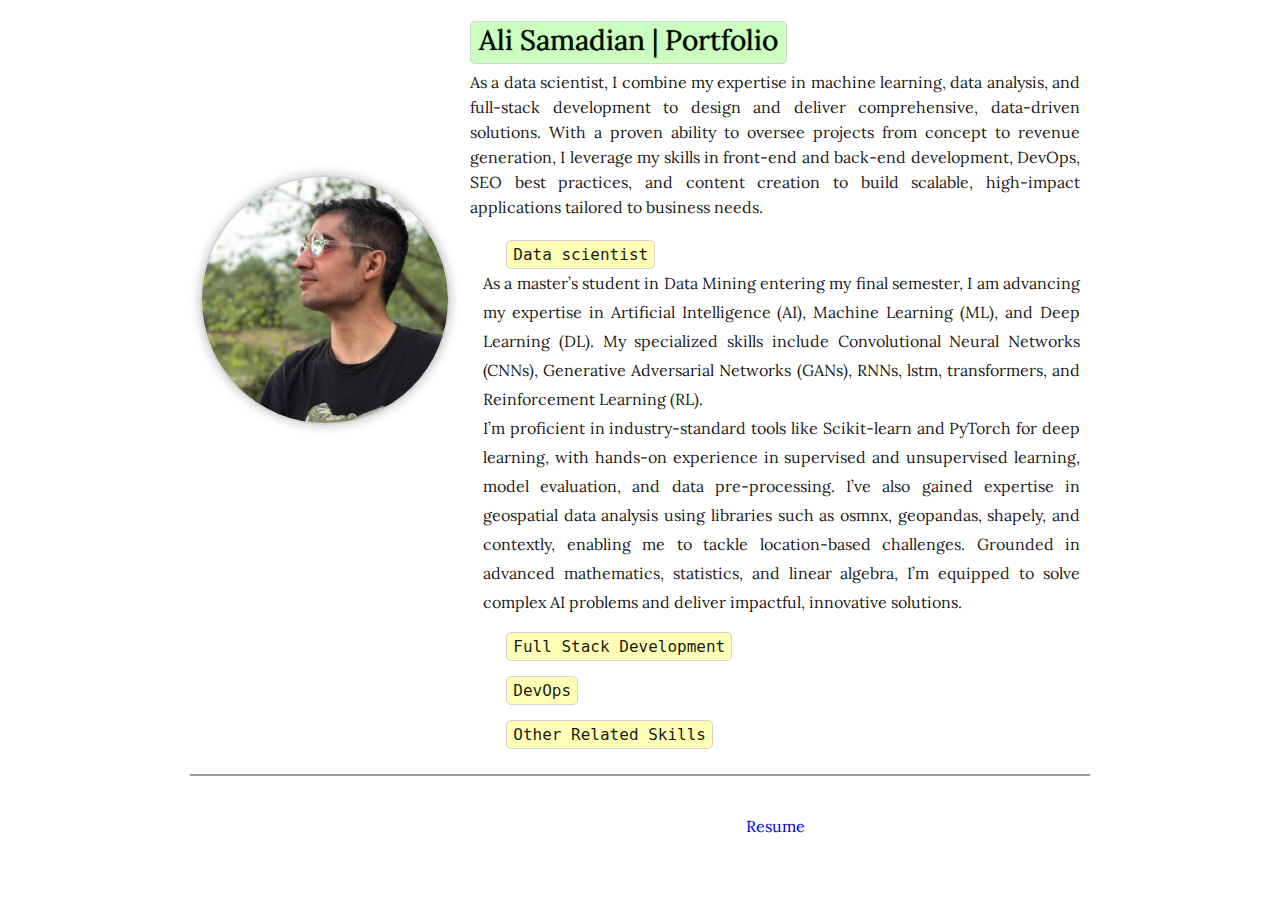
==== index.html @ 15a62690 "ali-first-big-mod" ====
<!DOCTYPE html>
<html lang="en">
  <head>
    <meta charset="UTF-8" />
    <meta http-equiv="X-UA-Compatible" content="IE=edge" />
    <meta http-equiv="content-language" content="en" />
    <meta name="viewport" content="width=device-width, initial-scale=1.0" />
    <meta name="robots" content="index, follow, max-image-preview:large" />

    <title>Ali Samadian | Portfolio</title>
    <meta
      name="description"
      content="I am ali samadian and I possess a robust set of technical skills in software development, enabling me to deliver end-to-end solutions"
    />
    <meta name="keywords" content="ali samadian, Ali Samdian, ali samadi, developedbyali, full stack, machine learning" />
    
    <meta property="og:image:alt" content="Ali Samadian">
    <meta property="og:title" content="Ali Samadian">
    <meta property="og:url" content="https://alisamadian.github.io">
    <meta name="author" content="Ali Samadian">
    <meta name="publisher" content="Ali Samadian">
    <link rel="canonical" href="https://alisamadian.github.io">
    <link rel="icon" href="/static/ali_samadian.ico" sizes="any">

    <link href="https://fonts.googleapis.com/css2?family=Lora:ital,wght@0,400..700;1,400..700&display=swap" rel="stylesheet" />
    <link rel="stylesheet" href="index.css" />
    <link
      rel="stylesheet"
      href="https://pro.fontawesome.com/releases/v5.10.0/css/all.css"
      integrity="sha384-AYmEC3Yw5cVb3ZcuHtOA93w35dYTsvhLPVnYs9eStHfGJvOvKxVfELGroGkvsg+p"
      crossorigin="anonymous"
    />
  </head>
  <body>
    <div class="whole-container">
      <div class="main-container">
        <div class="first-row">
          <div class="first-row-right">
            <img class="first-row-right-avatar-image" src="./static/avatar.jpg" alt="ali samadian" width="250" height="190" />
          </div>

          <div class="first-row-left">
            <div class="first-row-left-text-container">
              <h1 class="first-row-left-h1">Ali Samadian | Portfolio</h1>
              <p class="first-row-left-introduction-p">
                As a data scientist, I combine my expertise in machine learning, data analysis, and full-stack development to design and deliver 
                comprehensive, data-driven solutions. With a proven ability to oversee projects from concept to revenue generation, I leverage 
                my skills in front-end and back-end development, DevOps, SEO best practices, and content creation to build scalable, high-impact 
                applications tailored to business needs.
              </p>
              <ul class="first-row-left-text-ul">
                <li>
                  <div id="data-scientist">
                    <pre id="first-row-left-text-ul-topic-indicator-data-scientist"> <i class="fas fa-chevron-down"></i> </pre>
                    <pre class="first-row-left-text-ul-topics">Data scientist</pre>
                  </div>
                  <div id="hidden-sections-data-scientist">
                    <p>
                      As a master’s student in Data Mining entering my final semester, I am advancing my expertise in Artificial Intelligence (AI),
                      Machine Learning (ML), and Deep Learning (DL).
                      My specialized skills include Convolutional Neural Networks (CNNs), Generative Adversarial Networks (GANs), RNNs, lstm, transformers, and Reinforcement Learning (RL).
                    </p>
                    <p>
                      I’m proficient in industry-standard tools like Scikit-learn and PyTorch for deep learning, with hands-on experience 
                      in supervised and unsupervised learning, model evaluation, and data pre-processing. I’ve also gained expertise in geospatial data analysis 
                      using libraries such as osmnx, geopandas, shapely, and contextly, enabling me to tackle location-based challenges. Grounded in advanced 
                      mathematics, statistics, and linear algebra, I’m equipped to solve complex AI problems and deliver impactful, innovative solutions.
                    </p>
                  </div>
                </li>
                <li>
                  <div id="full-stack">
                    <pre id="first-row-left-text-ul-topic-indicator-full-stack"> <i class="fas fa-chevron-right"></i> </pre>
                    <pre class="first-row-left-text-ul-topics">Full Stack Development</pre>
                    <br />
                  <div id="hidden-sections-full-stack">
                    I am a skilled full-stack developer with comprehensive expertise across front-end and back-end technologies, delivering robust and user-focused web applications:
                    <p>
                      &nbsp <pre class="first-row-left-text-ul-sub-topics">Front-End Mastery</pre> I am proficient in crafting responsive and visually engaging user interfaces using HTML, CSS, SASS, and Bootstrap. My expert-level command of Vanilla JavaScript empowers me to build dynamic, interactive features that enhance user experiences. I possess a deep understanding of Web Sockets for real-time data exchange, AJAX for seamless asynchronous operations, and Content Delivery Networks (CDNs) to optimize performance and scalability.
                    </p>
                    <p>
                      &nbsp <pre class="first-row-left-text-ul-sub-topics">Back-End Specialization</pre> With over two years of hands-on experience, I excel in back-end development using Django and Django REST Framework (DRF) to create secure, scalable server-side solutions. I am adept at managing relational databases with SQL (primarily PostgreSQL) and non-relational databases with NoSQL (mostly Redis). My strong proficiency in Object-Relational Mapping (ORM) ensures efficient data modeling and querying, while my expertise in Asynchronous Server Gateway Interface (ASGI) technologies, such as Daphne and Channels, enables high-performance handling of asynchronous tasks.
                    </p>
                    <p>
                      &nbsp <pre class="first-row-left-text-ul-sub-topics">End-to-End Development</pre> I bring extensive experience in integrating third-party APIs and developing feature-rich web applications tailored to complex requirements. My portfolio includes building systems with advanced functionalities such as booking systems, payment gateways, authentication and authorization modules, Learning Management Systems (LMS), blogs, dashboards, and e-commerce platforms—all designed to meet diverse business needs with precision and reliability.
                    </p>
                    <p>
                      &nbsp <pre class="first-row-left-text-ul-sub-topics">Enhanced Skill Set</pre> Beyond the core stack, I am proficient in version control systems like Git for streamlined collaboration and code management. Additionally, my exposure to containerization tools like Docker ensures efficient development workflows and deployment readiness.
                    </p>
                </div>
                </li>

                <li>
                  <div id="devops">
                  <pre id="first-row-left-text-ul-topic-indicator-devops"> <i class="fas fa-chevron-right"></i> </pre>
                  <pre class="first-row-left-text-ul-topics">DevOps</pre>
                    <br />
                  </div>
                  <div id="hidden-sections-devops">
                    I am adept at managing and optimizing development workflows, ensuring seamless integration, deployment, and scalability of applications:
                  <p>
                    &nbsp<pre class="first-row-left-text-ul-sub-topics">Containerization and Orchestration:</pre> Proficient in Docker and Docker-Compose for containerizing applications, I ensure consistent environments across development, testing, and production stages. My skills enable efficient, scalable deployments with streamlined resource management.
                  </p>
                  <p>
                    &nbsp<pre class="first-row-left-text-ul-sub-topics">Linux and Command-Line Mastery:</pre> With a strong command of Linux environments and command-line operations, I excel in troubleshooting, task automation, and maintaining robust server infrastructures with precision.
                  </p>
                  <p>
                    &nbsp<pre class="first-row-left-text-ul-sub-topics">Version Control and Collaboration:</pre> Skilled in Git and GitHub, I facilitate collaborative development through effective version control, branching strategies, and code reviews, ensuring high-quality codebases and team synergy.
                  </p>
                  <p>
                    &nbsp<pre class="first-row-left-text-ul-sub-topics">Deployment Automation and Web Server Configuration:</pre> Experienced in automating deployment pipelines, I configure web servers using Nginx, including reverse proxies and support for ASGI and WSGI protocols, delivering efficient and reliable web applications using load balancing.
                  </p>
                  <p>
                    &nbsp<pre class="first-row-left-text-ul-sub-topics">Task Scheduling and Automation:</pre> Knowledgeable in Cron Jobs and task schedulers across diverse environments, I implement reliable automation for routine tasks and system maintenance, enhancing operational efficiency.
                  </p>
                </div>
                </li>
                <li>
                  <div id="other-skills">
                  <pre class="first-row-left-text-ul-topic-indicator-other-skills"> <i class="fas fa-chevron-right"></i> </pre>
                    <pre class="first-row-left-text-ul-topics">Other Related Skills</pre>
                    <br />
                  </div>
                  <div id="hidden-sections-other-skills">
                    I bring a versatile set of technical competencies that complement my core expertise, empowering me to address diverse challenges in software development and data-centric projects:
                    <p>
                      &nbsp<pre class="first-row-left-text-ul-sub-topics">Web Scraping and Automation:</pre> Proficient in Selenium and Scrapy, I excel in extracting data from web sources and automating repetitive tasks, driving efficient data collection and process optimization.
                    </p>
                    <p>
                      &nbsp<pre class="first-row-left-text-ul-sub-topics">Data Analysis and Visualization:</pre> With strong expertise in Python libraries like Pandas, Pandas TA, NumPy, and Matplotlib, I perform advanced data manipulation, analysis, and visualization to support data-driven decision-making.<br /><pre class="first-row-left-text-ul-sub-topics"> Algorithmic Proficiency:</pre> My expertise in Data Structures (DS) and Algorithm Design (AD) ensures optimized performance and efficient problem-solving across software solutions.
                    </p>
                    <p>
                      &nbsp<pre class="first-row-left-text-ul-sub-topics">Search Engine Optimization (SEO):</pre> Knowledgeable in SEO best practices, I apply technical, on-page, and off-page strategies to enhance web visibility and boost organic traffic.
                    </p>
                  </div>
                </li>


              </ul>
            </div>
          </div>
        </div>
        <div class="line"></div>

        <div class="second-row">
          <div class="second-row-right">
            <ul class="first-row-left-social-icons-ul">
              <li class="first-row-left-social-icons-ul-li">
                <a href="mailto:alisamadian@aol.com"><i class="far fa-envelope"></i></a>
              </li>
              <li class="first-row-left-social-icons-ul-li">
                <a href="https://github.com/alisamadian"><i class="fab fa-github"></i></a>
              </li>
              <li class="first-row-left-social-icons-ul-li">
                <a href="https://www.linkedin.com/in/alisamadian/"><i class="fab fa-linkedin-in"></i></a>
              </li>
              <li class="first-row-left-social-icons-ul-li">
                <a href="https://t.me/alisamadian0"><i class="fab fa-whatsapp"></i></a>
              </li>
              <li class="first-row-left-social-icons-ul-li">
                <a href="https://wa.me/989354920099"><i class="fab fa-telegram"></i></a>
              </li>
              
            </ul>
          </div>
          <div class="second-row-left">
            <!-- <div class="second-row-academic"><a href="./resume.html">Academic CV</a></div> -->
            <div class="second-row-resume"><a href="./ali_samadian_resume.pdf" download> Resume <i class="far fa-download"></i></a></div>
          </div>
        </div>
        <div class="third-row"></div>
      </div>
      <script src="./index.js"></script>
    </div>
  </body>
</html>
---- index.css ----
.lora-1 {
  font-family: "Lora", serif;
  font-optical-sizing: auto;
  font-style: normal;
}
/* css reset */
html {
  box-sizing: border-box;
  font-size: 16px;
  font-family: Lora;
}

*,
*:before,
*:after {
  box-sizing: inherit;
}

body,
h1,
h2,
h3,
h4,
h5,
h6,
pre,
p,
ol,
ul {
  margin: 0;
  padding: 0;
  font-weight: normal;
}

img {
  max-width: 100%;
  height: auto;
}
pre {
  display: inline !important;
}

:root {
  --black:#0a0a0af3;
  --white: #ffffff;
  --border: #d3d3d3;
  --backgroundgray: #f0f0f0;
  --line: #9c9c9c;
  --yellow: #ffffb5;
  --red: #ffadad;
  --green: #caffbf;
  --blue: #9bf6ff;
  --purple: #bdb2ff;
}

.line {
  width: 100%;
  min-height: 2px;
  background-color: var(--line);
}

/* start of index.html */

.whole-container {
  width: 100%;
  min-height: 10px;
  display: flex;
  flex-direction: column;
  justify-content: flex-start;
  align-items: center;
}

.main-container {
  width: 900px;
  min-height: 10px;
  display: flex;
  flex-direction: column;
  justify-content: flex-start;
  align-items: center;
  color: var(--black);
}
.first-row {
  width: 100%;
  min-height: 600px;
  display: flex;
  flex-direction: row;
  justify-content: center;
  align-items: flex-start;
}
.first-row-left {
  width: 70%;
  min-height: 100px;
  padding: 10px;
  display: flex;
  flex-direction: column;
  justify-content: center;
  align-items: flex-start;
}
.first-row-left-text-container {
  padding: 10px 0;
  display: block;
  text-align: justify;
  line-height: 29px;
}
.first-row-left-text-ul {
  list-style-type: none;
  list-style-image: url(./static/arrow.webp);
  margin-inline-start: 8px;
}
.first-row-left-text-ul li {
  padding: 10px 0 0 5px;
  margin: 5px 0;
  font-size: 16px;
  display: flex;
  flex-direction: column;
  justify-content: flex-start;
  align-items: flex-start;
  cursor: pointer;
}
.first-row-left-text-ul-topics {
  padding: 4px 6px;
  border: solid 1px var(--border);
  border-radius: 5px;
  background-color: var(--yellow);
}

.first-row-left-text-ul-sub-topics {
  padding: 1px 6px;
  border: solid 1px var(--border);
  border-radius: 5px;
  background-color: var(--green);
}

.first-row-left-h1 {
  text-align: left;
  display: inline;
  line-height: 40px;
  text-shadow: 0 0 1px black;
  font-size: 28px;
  padding: 0px 8px 5px 8px;
  border: solid 1px var(--border);
  border-radius: 5px;
  background-color: var(--green);
}
.first-row-left-introduction-p {
  padding: 5px 0 5px 0;
  margin-top: 5px;
  font-size: 16px;
  line-height: 25px;
}

.first-row-left-social-icons-ul {
  list-style-type: none;
  width: 100%;
  min-height: 100px;
  display: flex;
  justify-content: center;
  align-items: center;
}
.first-row-left-social-icons-ul-li {
  padding: 10px;
}

.first-row-right {
  width: 30%;
  min-height: 600px;
  padding: 10px;
  display: flex;
  flex-direction: row;
  justify-content: center;
  align-items: center;
}
.first-row-right-avatar-image {
  width: 250px;
  min-height: 190px;
  border: solid 2px var(--border);
  box-shadow: 0 0 10px 2px var(--border);
  border-radius: 50%;
}
.second-row {
  width: 100%;
  min-height: 100px;
  display: flex;
  flex-direction: row;
  justify-content: center;
  align-items: center;
}
.second-row-left {
  width: 70%;
  min-height: 100px;
  display: flex;
  flex-direction: row;
  justify-content: space-evenly;
  align-items: center;
}
.second-row-academic a {
  text-decoration: none;
}
.second-row-resume a {
  text-decoration: none;
}

.second-row-right {
  width: 30%;
  min-height: 100px;
}



@media only screen and (max-width: 900px) {
  .main-container {
    width: 100%;
  }
  .first-row {
    width: 100%;
    min-height: 500px;
    display: flex;
    flex-direction: column;
    justify-content: flex-start;
    align-items: center;
  }
  .first-row-left {
    width: 95%;
    min-height: 100px;
    padding: 0;
  }
  .first-row-left-introduction-p {
    font-size: 14px;
    line-height: 21px;
  }
  .first-row-left-text-ul li {
    padding: 10px 5px 0 0px;
    font-size: 14px;
    line-height: 21px;
  }
  .first-row-right {
    width: 90%;
    min-height: 250px;
    padding: 30px 0 0 0;
  }
  .first-row-right-avatar-image {
    width: 180px;
    min-height: 120px;
  }
  .second-row {
    width: 100%;
    min-height: 100px;
    display: flex;
    flex-direction: column-reverse;
    justify-content: flex-start;
    align-items: center;
  }
  .second-row-left {
    width: 85%;
    min-height: 180px;
  }

  .line {
    display: none;
  }
}

/* academic --------------------------------------------------- */
.academic-first-row {
  width: 100%;
  min-height: 60px;
  display: flex;
  flex-direction: row;
  justify-content: flex-start;
  align-items: center;
}
.academic-second-row {
  width: 100%;
  min-height: 10px;
  padding: 10px;
  display: flex;
  flex-direction: column;
  justify-content: flex-start;
  align-items: flex-start;
}
.academic-second-row-education {
  width: 100%;
  min-height: 10px;
  display: flex;
  flex-direction: column;
  justify-content: flex-start;
  align-items: flex-start;
}
.academic-second-row-education-ul {
  width: 100%;
  min-height: 10px;
}
.academic-second-row-education-ul-li {
  width: 100%;
  min-height: 10px;
}
.academic-second-row-education-li-div {
  width: 100%;
  min-height: 10px;
  display: flex;
  flex-direction: row;
  justify-content: space-between;
  align-items: center;
}
.academic-second-row-education-li-left {
  width: 50%;
  min-height: 10px;
  display: flex;
  flex-direction: column;
  justify-content: flex-start;
  align-items: flex-start;
}
.academic-second-row-education-li-right {
  width: 30%;
  min-height: 10px;
  display: flex;
  flex-direction: row;
  justify-content: flex-end;
  align-items: center;
}
.academic-second-row-research {
  width: 100%;
  min-height: 10px;
  display: flex;
  flex-direction: column;
  justify-content: flex-start;
  align-items: flex-start;
}
.academic-second-row-research-ul {
  width: 100%;
  min-height: 10px;
}
.academic-second-row-research-ul-li {
  width: 100%;
  min-height: 10px;
  display: flex;
  flex-direction: row;
  justify-content: flex-start;
  align-items: center;
}
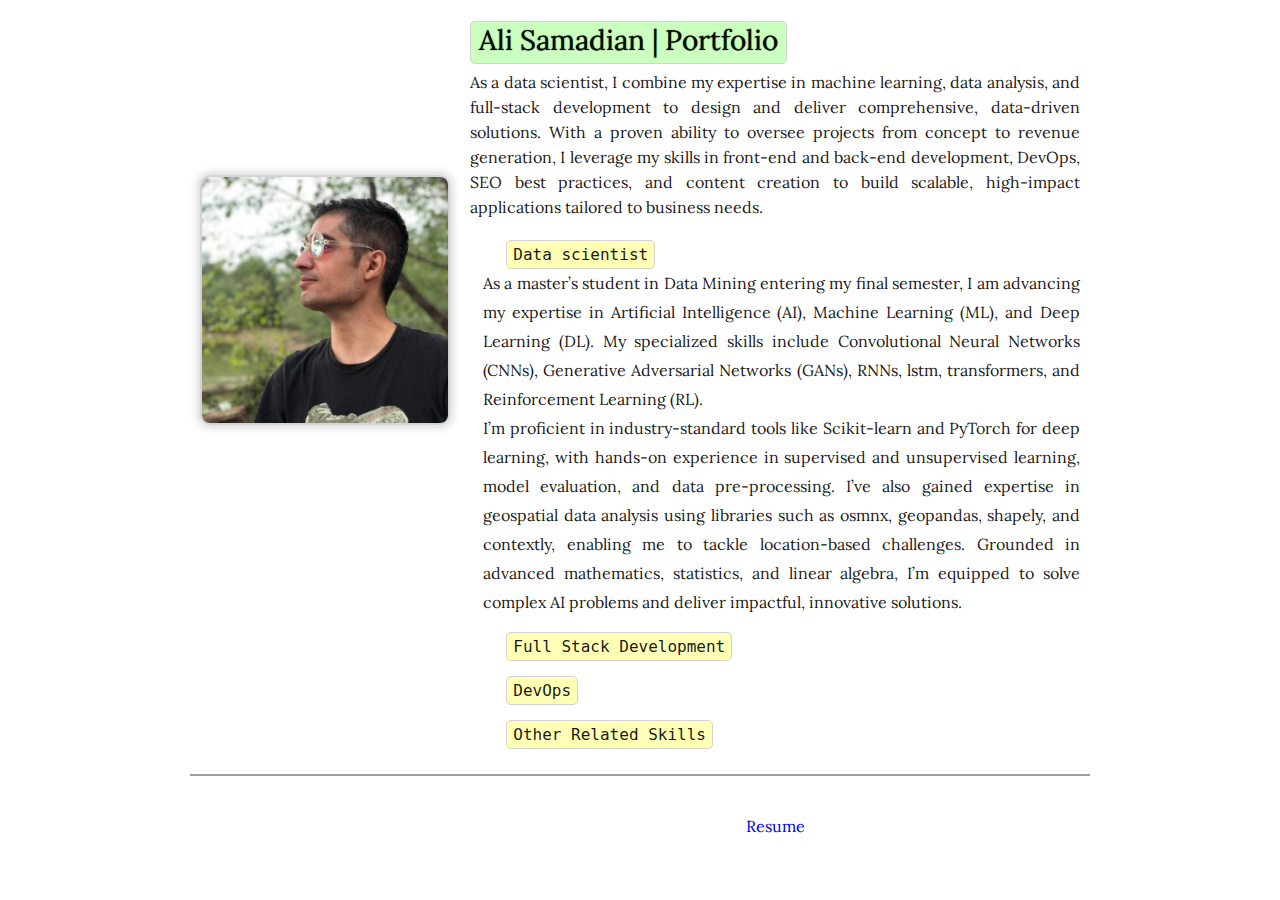
==== commit ae312fef: "ali-second-big-mod" ====
--- a/index.html
+++ b/index.html
@@ -99,19 +99,19 @@
                   <div id="hidden-sections-devops">
                     I am adept at managing and optimizing development workflows, ensuring seamless integration, deployment, and scalability of applications:
                   <p>
-                    &nbsp<pre class="first-row-left-text-ul-sub-topics">Containerization and Orchestration:</pre> Proficient in Docker and Docker-Compose for containerizing applications, I ensure consistent environments across development, testing, and production stages. My skills enable efficient, scalable deployments with streamlined resource management.
+                    &nbsp<pre class="first-row-left-text-ul-sub-topics">Containerization and Orchestration</pre> Proficient in Docker and Docker-Compose for containerizing applications, I ensure consistent environments across development, testing, and production stages. My skills enable efficient, scalable deployments with streamlined resource management.
                   </p>
                   <p>
-                    &nbsp<pre class="first-row-left-text-ul-sub-topics">Linux and Command-Line Mastery:</pre> With a strong command of Linux environments and command-line operations, I excel in troubleshooting, task automation, and maintaining robust server infrastructures with precision.
+                    &nbsp<pre class="first-row-left-text-ul-sub-topics">Linux and Command-Line Mastery</pre> With a strong command of Linux environments and command-line operations, I excel in troubleshooting, task automation, and maintaining robust server infrastructures with precision.
                   </p>
                   <p>
-                    &nbsp<pre class="first-row-left-text-ul-sub-topics">Version Control and Collaboration:</pre> Skilled in Git and GitHub, I facilitate collaborative development through effective version control, branching strategies, and code reviews, ensuring high-quality codebases and team synergy.
+                    &nbsp<pre class="first-row-left-text-ul-sub-topics">Version Control and Collaboration</pre> Skilled in Git and GitHub, I facilitate collaborative development through effective version control, branching strategies, and code reviews, ensuring high-quality codebases and team synergy.
                   </p>
                   <p>
-                    &nbsp<pre class="first-row-left-text-ul-sub-topics">Deployment Automation and Web Server Configuration:</pre> Experienced in automating deployment pipelines, I configure web servers using Nginx, including reverse proxies and support for ASGI and WSGI protocols, delivering efficient and reliable web applications using load balancing.
+                    &nbsp<pre class="first-row-left-text-ul-sub-topics">Deployment Automation and Web Server Configuration</pre> Experienced in automating deployment pipelines, I configure web servers using Nginx, including reverse proxies and support for ASGI and WSGI protocols, delivering efficient and reliable web applications using load balancing.
                   </p>
                   <p>
-                    &nbsp<pre class="first-row-left-text-ul-sub-topics">Task Scheduling and Automation:</pre> Knowledgeable in Cron Jobs and task schedulers across diverse environments, I implement reliable automation for routine tasks and system maintenance, enhancing operational efficiency.
+                    &nbsp<pre class="first-row-left-text-ul-sub-topics">Task Scheduling and Automation</pre> Knowledgeable in Cron Jobs and task schedulers across diverse environments, I implement reliable automation for routine tasks and system maintenance, enhancing operational efficiency.
                   </p>
                 </div>
                 </li>
@@ -124,13 +124,16 @@
                   <div id="hidden-sections-other-skills">
                     I bring a versatile set of technical competencies that complement my core expertise, empowering me to address diverse challenges in software development and data-centric projects:
                     <p>
-                      &nbsp<pre class="first-row-left-text-ul-sub-topics">Web Scraping and Automation:</pre> Proficient in Selenium and Scrapy, I excel in extracting data from web sources and automating repetitive tasks, driving efficient data collection and process optimization.
+                      &nbsp<pre class="first-row-left-text-ul-sub-topics">Web Scraping and Automation</pre> Proficient in Selenium and Scrapy, I excel in extracting data from web sources and automating repetitive tasks, driving efficient data collection and process optimization.
                     </p>
                     <p>
-                      &nbsp<pre class="first-row-left-text-ul-sub-topics">Data Analysis and Visualization:</pre> With strong expertise in Python libraries like Pandas, Pandas TA, NumPy, and Matplotlib, I perform advanced data manipulation, analysis, and visualization to support data-driven decision-making.<br /><pre class="first-row-left-text-ul-sub-topics"> Algorithmic Proficiency:</pre> My expertise in Data Structures (DS) and Algorithm Design (AD) ensures optimized performance and efficient problem-solving across software solutions.
+                      &nbsp<pre class="first-row-left-text-ul-sub-topics">Data Analysis and Visualization</pre> With strong expertise in Python libraries like Pandas, Pandas TA, NumPy, and Matplotlib, I perform advanced data manipulation, analysis, and visualization to support data-driven decision-making.
+                      </p>
+                    <p>
+                      &nbsp<pre class="first-row-left-text-ul-sub-topics"> Algorithmic Proficiency</pre> My expertise in Data Structures (DS) and Algorithm Design (AD) ensures optimized performance and efficient problem-solving across software solutions.
                     </p>
                     <p>
-                      &nbsp<pre class="first-row-left-text-ul-sub-topics">Search Engine Optimization (SEO):</pre> Knowledgeable in SEO best practices, I apply technical, on-page, and off-page strategies to enhance web visibility and boost organic traffic.
+                      &nbsp<pre class="first-row-left-text-ul-sub-topics">Search Engine Optimization (SEO)</pre> Knowledgeable in SEO best practices, I apply technical, on-page, and off-page strategies to enhance web visibility and boost organic traffic.
                     </p>
                   </div>
                 </li>
--- a/index.css
+++ b/index.css
@@ -175,7 +175,7 @@
   min-height: 190px;
   border: solid 2px var(--border);
   box-shadow: 0 0 10px 2px var(--border);
-  border-radius: 50%;
+  border-radius: 10px;
 }
 .second-row {
   width: 100%;
@@ -204,7 +204,6 @@
   width: 30%;
   min-height: 100px;
 }
-
 
 
 @media only screen and (max-width: 900px) {
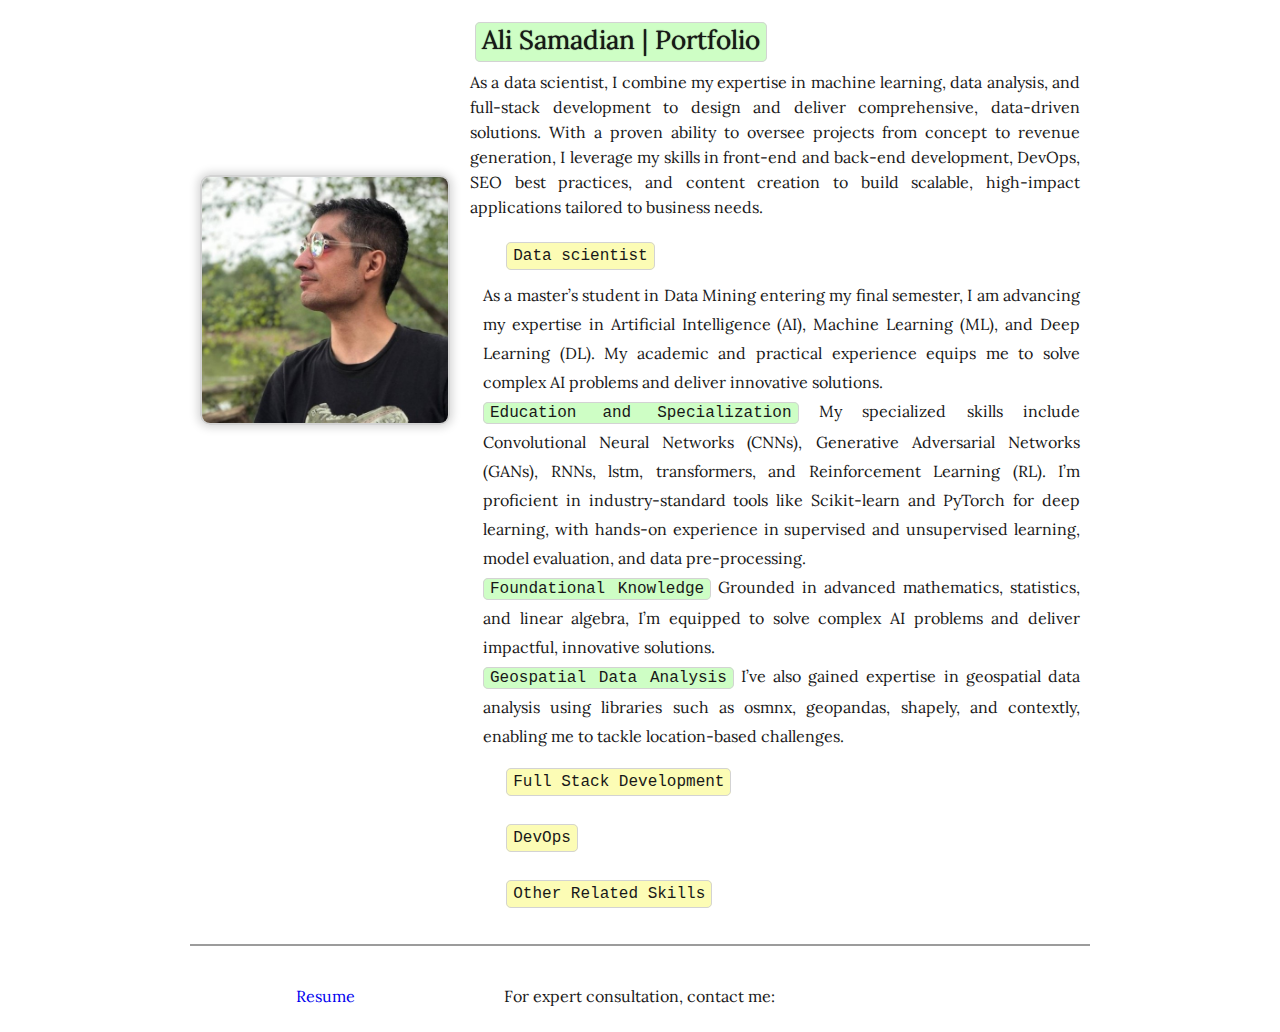
==== commit 961eba1b: "fourth" ====
--- a/index.html
+++ b/index.html
@@ -55,17 +55,21 @@
                     <pre class="first-row-left-text-ul-topics">Data scientist</pre>
                   </div>
                   <div id="hidden-sections-data-scientist">
+                    As a master’s student in Data Mining entering my final semester, I am advancing my expertise in Artificial Intelligence (AI), Machine Learning (ML), and Deep Learning (DL). My academic and practical experience equips me to solve complex AI problems and deliver innovative solutions.
                     <p>
-                      As a master’s student in Data Mining entering my final semester, I am advancing my expertise in Artificial Intelligence (AI),
-                      Machine Learning (ML), and Deep Learning (DL).
-                      My specialized skills include Convolutional Neural Networks (CNNs), Generative Adversarial Networks (GANs), RNNs, lstm, transformers, and Reinforcement Learning (RL).
-                    </p>
-                    <p>
-                      I’m proficient in industry-standard tools like Scikit-learn and PyTorch for deep learning, with hands-on experience 
-                      in supervised and unsupervised learning, model evaluation, and data pre-processing. I’ve also gained expertise in geospatial data analysis 
-                      using libraries such as osmnx, geopandas, shapely, and contextly, enabling me to tackle location-based challenges. Grounded in advanced 
-                      mathematics, statistics, and linear algebra, I’m equipped to solve complex AI problems and deliver impactful, innovative solutions.
-                    </p>
+                      <pre class="first-row-left-text-ul-sub-topics">Education and Specialization</pre> My specialized skills include Convolutional Neural Networks (CNNs), Generative Adversarial Networks (GANs), RNNs, lstm, transformers, and Reinforcement Learning (RL).
+                       I’m proficient in industry-standard tools like Scikit-learn and PyTorch for deep learning, with hands-on experience 
+                      in supervised and unsupervised learning, model evaluation, and data pre-processing. 
+                      </p>
+                      
+                      <p>
+                        <pre class="first-row-left-text-ul-sub-topics">Foundational Knowledge</pre> Grounded in advanced mathematics, statistics, and linear algebra, I’m equipped to solve complex AI problems and deliver impactful, innovative solutions.
+                      </p>
+                      <p>
+                        <pre class="first-row-left-text-ul-sub-topics">Geospatial Data Analysis</pre>
+                        I’ve also gained expertise in geospatial data analysis 
+                        using libraries such as osmnx, geopandas, shapely, and contextly, enabling me to tackle location-based challenges. 
+                      </p>
                   </div>
                 </li>
                 <li>
@@ -73,19 +77,20 @@
                     <pre id="first-row-left-text-ul-topic-indicator-full-stack"> <i class="fas fa-chevron-right"></i> </pre>
                     <pre class="first-row-left-text-ul-topics">Full Stack Development</pre>
                     <br />
+                  </div>
                   <div id="hidden-sections-full-stack">
                     I am a skilled full-stack developer with comprehensive expertise across front-end and back-end technologies, delivering robust and user-focused web applications:
                     <p>
-                      &nbsp <pre class="first-row-left-text-ul-sub-topics">Front-End Mastery</pre> I am proficient in crafting responsive and visually engaging user interfaces using HTML, CSS, SASS, and Bootstrap. My expert-level command of Vanilla JavaScript empowers me to build dynamic, interactive features that enhance user experiences. I possess a deep understanding of Web Sockets for real-time data exchange, AJAX for seamless asynchronous operations, and Content Delivery Networks (CDNs) to optimize performance and scalability.
+                      <pre class="first-row-left-text-ul-sub-topics">Front-End Mastery</pre> I am proficient in crafting responsive and visually engaging user interfaces using HTML, CSS, SASS, and Bootstrap. My expert-level command of Vanilla JavaScript empowers me to build dynamic, interactive features that enhance user experiences. I possess a deep understanding of Web Sockets for real-time data exchange, AJAX for seamless asynchronous operations, and Content Delivery Networks (CDNs) to optimize performance and scalability.
                     </p>
                     <p>
-                      &nbsp <pre class="first-row-left-text-ul-sub-topics">Back-End Specialization</pre> With over two years of hands-on experience, I excel in back-end development using Django and Django REST Framework (DRF) to create secure, scalable server-side solutions. I am adept at managing relational databases with SQL (primarily PostgreSQL) and non-relational databases with NoSQL (mostly Redis). My strong proficiency in Object-Relational Mapping (ORM) ensures efficient data modeling and querying, while my expertise in Asynchronous Server Gateway Interface (ASGI) technologies, such as Daphne and Channels, enables high-performance handling of asynchronous tasks.
+                      <pre class="first-row-left-text-ul-sub-topics">Back-End Specialization</pre> With over two years of hands-on experience, I excel in back-end development using Django and Django REST Framework (DRF) to create secure, scalable server-side solutions. I am adept at managing relational databases with SQL (primarily PostgreSQL) and non-relational databases with NoSQL (mostly Redis). My strong proficiency in Object-Relational Mapping (ORM) ensures efficient data modeling and querying, while my expertise in Asynchronous Server Gateway Interface (ASGI) technologies, such as Daphne and Channels, enables high-performance handling of asynchronous tasks.
                     </p>
                     <p>
-                      &nbsp <pre class="first-row-left-text-ul-sub-topics">End-to-End Development</pre> I bring extensive experience in integrating third-party APIs and developing feature-rich web applications tailored to complex requirements. My portfolio includes building systems with advanced functionalities such as booking systems, payment gateways, authentication and authorization modules, Learning Management Systems (LMS), blogs, dashboards, and e-commerce platforms—all designed to meet diverse business needs with precision and reliability.
+                      <pre class="first-row-left-text-ul-sub-topics">End-to-End Development</pre> I bring extensive experience in integrating third-party APIs and developing feature-rich web applications tailored to complex requirements. My portfolio includes building systems with advanced functionalities such as booking systems, payment gateways, authentication and authorization modules, Learning Management Systems (LMS), blogs, dashboards, and e-commerce platforms—all designed to meet diverse business needs with precision and reliability.
                     </p>
                     <p>
-                      &nbsp <pre class="first-row-left-text-ul-sub-topics">Enhanced Skill Set</pre> Beyond the core stack, I am proficient in version control systems like Git for streamlined collaboration and code management. Additionally, my exposure to containerization tools like Docker ensures efficient development workflows and deployment readiness.
+                      <pre class="first-row-left-text-ul-sub-topics">Enhanced Skill Set</pre> Beyond the core stack, I am proficient in version control systems like Git for streamlined collaboration and code management. Additionally, my exposure to containerization tools like Docker ensures efficient development workflows and deployment readiness.
                     </p>
                 </div>
                 </li>
@@ -99,41 +104,41 @@
                   <div id="hidden-sections-devops">
                     I am adept at managing and optimizing development workflows, ensuring seamless integration, deployment, and scalability of applications:
                   <p>
-                    &nbsp<pre class="first-row-left-text-ul-sub-topics">Containerization and Orchestration</pre> Proficient in Docker and Docker-Compose for containerizing applications, I ensure consistent environments across development, testing, and production stages. My skills enable efficient, scalable deployments with streamlined resource management.
+                    <pre class="first-row-left-text-ul-sub-topics">Containerization and Orchestration</pre> Proficient in Docker and Docker-Compose for containerizing applications, I ensure consistent environments across development, testing, and production stages. My skills enable efficient, scalable deployments with streamlined resource management.
                   </p>
                   <p>
-                    &nbsp<pre class="first-row-left-text-ul-sub-topics">Linux and Command-Line Mastery</pre> With a strong command of Linux environments and command-line operations, I excel in troubleshooting, task automation, and maintaining robust server infrastructures with precision.
+                    <pre class="first-row-left-text-ul-sub-topics">Linux and Command-Line Mastery</pre> With a strong command of Linux environments and command-line operations, I excel in troubleshooting, task automation, and maintaining robust server infrastructures with precision.
                   </p>
                   <p>
-                    &nbsp<pre class="first-row-left-text-ul-sub-topics">Version Control and Collaboration</pre> Skilled in Git and GitHub, I facilitate collaborative development through effective version control, branching strategies, and code reviews, ensuring high-quality codebases and team synergy.
+                    <pre class="first-row-left-text-ul-sub-topics">Version Control and Collaboration</pre> Skilled in Git and GitHub, I facilitate collaborative development through effective version control, branching strategies, and code reviews, ensuring high-quality codebases and team synergy.
                   </p>
                   <p>
-                    &nbsp<pre class="first-row-left-text-ul-sub-topics">Deployment Automation and Web Server Configuration</pre> Experienced in automating deployment pipelines, I configure web servers using Nginx, including reverse proxies and support for ASGI and WSGI protocols, delivering efficient and reliable web applications using load balancing.
+                    <pre class="first-row-left-text-ul-sub-topics">Deployment Automation and Web Server Configuration</pre> Experienced in automating deployment pipelines, I configure web servers using Nginx, including reverse proxies and support for ASGI and WSGI protocols, delivering efficient and reliable web applications using load balancing.
                   </p>
                   <p>
-                    &nbsp<pre class="first-row-left-text-ul-sub-topics">Task Scheduling and Automation</pre> Knowledgeable in Cron Jobs and task schedulers across diverse environments, I implement reliable automation for routine tasks and system maintenance, enhancing operational efficiency.
+                    <pre class="first-row-left-text-ul-sub-topics">Task Scheduling and Automation</pre> Knowledgeable in Cron Jobs and task schedulers across diverse environments, I implement reliable automation for routine tasks and system maintenance, enhancing operational efficiency.
                   </p>
                 </div>
                 </li>
                 <li>
                   <div id="other-skills">
-                  <pre class="first-row-left-text-ul-topic-indicator-other-skills"> <i class="fas fa-chevron-right"></i> </pre>
+                    <pre id="first-row-left-text-ul-topic-indicator-other-skills"> <i class="fas fa-chevron-right"></i> </pre>
                     <pre class="first-row-left-text-ul-topics">Other Related Skills</pre>
                     <br />
                   </div>
                   <div id="hidden-sections-other-skills">
                     I bring a versatile set of technical competencies that complement my core expertise, empowering me to address diverse challenges in software development and data-centric projects:
                     <p>
-                      &nbsp<pre class="first-row-left-text-ul-sub-topics">Web Scraping and Automation</pre> Proficient in Selenium and Scrapy, I excel in extracting data from web sources and automating repetitive tasks, driving efficient data collection and process optimization.
+                      <pre class="first-row-left-text-ul-sub-topics">Web Scraping and Automation</pre> Proficient in Selenium and Scrapy, I excel in extracting data from web sources and automating repetitive tasks, driving efficient data collection and process optimization.
                     </p>
                     <p>
-                      &nbsp<pre class="first-row-left-text-ul-sub-topics">Data Analysis and Visualization</pre> With strong expertise in Python libraries like Pandas, Pandas TA, NumPy, and Matplotlib, I perform advanced data manipulation, analysis, and visualization to support data-driven decision-making.
+                      <pre class="first-row-left-text-ul-sub-topics">Data Analysis and Visualization</pre> With strong expertise in Python libraries like Pandas, Pandas TA, NumPy, and Matplotlib, I perform advanced data manipulation, analysis, and visualization to support data-driven decision-making.
                       </p>
                     <p>
-                      &nbsp<pre class="first-row-left-text-ul-sub-topics"> Algorithmic Proficiency</pre> My expertise in Data Structures (DS) and Algorithm Design (AD) ensures optimized performance and efficient problem-solving across software solutions.
+                      <pre class="first-row-left-text-ul-sub-topics"> Algorithmic Proficiency</pre> My expertise in Data Structures (DS) and Algorithm Design (AD) ensures optimized performance and efficient problem-solving across software solutions.
                     </p>
                     <p>
-                      &nbsp<pre class="first-row-left-text-ul-sub-topics">Search Engine Optimization (SEO)</pre> Knowledgeable in SEO best practices, I apply technical, on-page, and off-page strategies to enhance web visibility and boost organic traffic.
+                      <pre class="first-row-left-text-ul-sub-topics">Search Engine Optimization (SEO)</pre> Knowledgeable in SEO best practices, I apply technical, on-page, and off-page strategies to enhance web visibility and boost organic traffic.
                     </p>
                   </div>
                 </li>
@@ -146,16 +151,22 @@
         <div class="line"></div>
 
         <div class="second-row">
-          <div class="second-row-right">
-            <ul class="first-row-left-social-icons-ul">
-              <li class="first-row-left-social-icons-ul-li">
-                <a href="mailto:alisamadian@aol.com"><i class="far fa-envelope"></i></a>
-              </li>
+          <div class="second-row-left">
+            <div class="second-row-left-contact-text-container">
+              <span>For expert consultation, contact me:</span>
+            </div>
+          <ul class="first-row-left-social-icons-ul">
               <li class="first-row-left-social-icons-ul-li">
                 <a href="https://github.com/alisamadian"><i class="fab fa-github"></i></a>
               </li>
               <li class="first-row-left-social-icons-ul-li">
                 <a href="https://www.linkedin.com/in/alisamadian/"><i class="fab fa-linkedin-in"></i></a>
+              </li>
+              <li class="first-row-left-social-icons-ul-li">
+                <a href="mailto:alisamadian@aol.com"><i class="far fa-envelope"></i></a>
+              </li>
+              <li class="first-row-left-social-icons-ul-li">
+                <a href="tel:+989354920099"><i class="far fa-phone"></i></a>
               </li>
               <li class="first-row-left-social-icons-ul-li">
                 <a href="https://t.me/alisamadian0"><i class="fab fa-whatsapp"></i></a>
@@ -165,8 +176,9 @@
               </li>
               
             </ul>
+            
           </div>
-          <div class="second-row-left">
+          <div class="second-row-right">
             <!-- <div class="second-row-academic"><a href="./resume.html">Academic CV</a></div> -->
             <div class="second-row-resume"><a href="./ali_samadian_resume.pdf" download> Resume <i class="far fa-download"></i></a></div>
           </div>
--- a/index.css
+++ b/index.css
@@ -41,15 +41,15 @@
 }
 
 :root {
-  --black:#0a0a0af3;
+  --black:#181818;
   --white: #ffffff;
   --border: #d3d3d3;
   --backgroundgray: #f0f0f0;
   --line: #9c9c9c;
-  --yellow: #ffffb5;
+  --yellow: #fcfcb5;
   --red: #ffadad;
-  --green: #caffbf;
-  --blue: #9bf6ff;
+  --green: #cefec5;
+  --blue: #a4edf4;
   --purple: #bdb2ff;
 }
 
@@ -115,13 +115,14 @@
   flex-direction: column;
   justify-content: flex-start;
   align-items: flex-start;
-  cursor: pointer;
 }
 .first-row-left-text-ul-topics {
   padding: 4px 6px;
   border: solid 1px var(--border);
   border-radius: 5px;
   background-color: var(--yellow);
+  cursor: pointer;
+  user-select: none;
 }
 
 .first-row-left-text-ul-sub-topics {
@@ -136,8 +137,9 @@
   display: inline;
   line-height: 40px;
   text-shadow: 0 0 1px black;
-  font-size: 28px;
-  padding: 0px 8px 5px 8px;
+  font-size: 26px;
+  padding: 0px 6px 5px 6px;
+  margin: 0 5px;
   border: solid 1px var(--border);
   border-radius: 5px;
   background-color: var(--green);
@@ -148,13 +150,20 @@
   font-size: 16px;
   line-height: 25px;
 }
+.second-row-left-contact-text-container {
+  width: 50%;
+  display: flex;
+  flex-direction: row;
+  justify-content: flex-end;
+  align-items: center;
+}
 
 .first-row-left-social-icons-ul {
   list-style-type: none;
-  width: 100%;
-  min-height: 100px;
-  display: flex;
-  justify-content: center;
+  width: 50%;
+  min-height: 100px;
+  display: flex;
+  justify-content: flex-start;
   align-items: center;
 }
 .first-row-left-social-icons-ul-li {
@@ -181,10 +190,25 @@
   width: 100%;
   min-height: 100px;
   display: flex;
-  flex-direction: row;
-  justify-content: center;
-  align-items: center;
-}
+  flex-direction: row-reverse;
+  justify-content: center;
+  align-items: center;
+}
+.second-row-right {
+  width: 30%;
+  min-height: 100px;
+  display: flex;
+  flex-direction: row;
+  justify-content: center;
+  align-items: center;
+}
+.second-row-academic a {
+  text-decoration: none;
+}
+.second-row-resume a {
+  text-decoration: none;
+}
+
 .second-row-left {
   width: 70%;
   min-height: 100px;
@@ -193,17 +217,15 @@
   justify-content: space-evenly;
   align-items: center;
 }
-.second-row-academic a {
-  text-decoration: none;
-}
-.second-row-resume a {
-  text-decoration: none;
-}
-
-.second-row-right {
-  width: 30%;
-  min-height: 100px;
-}
+
+/* topics */
+#data-scientist,
+#full-stack,
+#devops,
+#other-skills {
+  padding: 0 0 10px 0;
+}
+
 
 
 @media only screen and (max-width: 900px) {
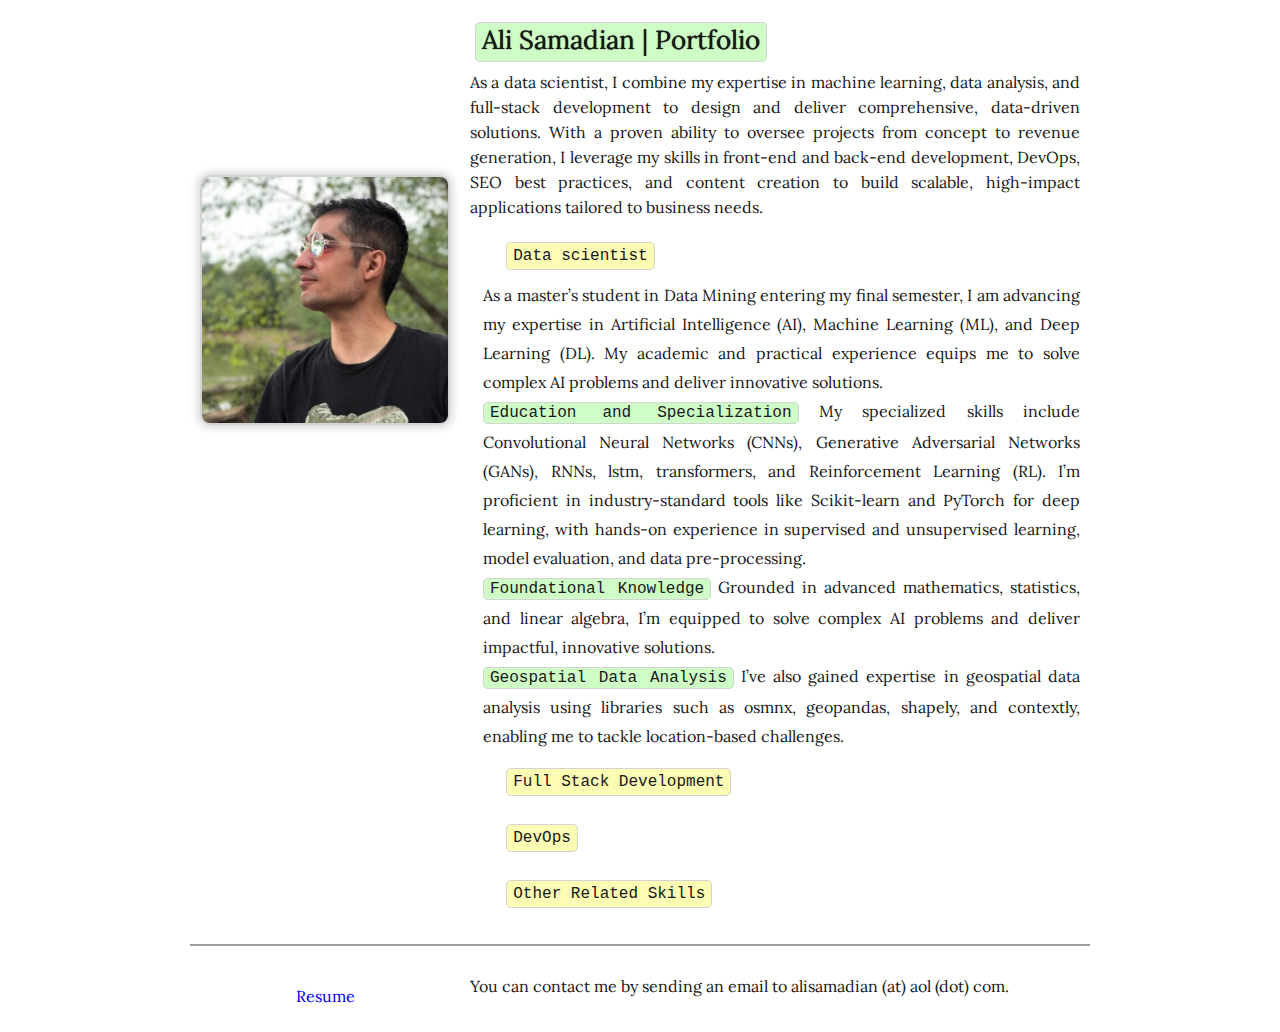
==== commit 9df9e966: "fifth-final" ====
--- a/index.html
+++ b/index.html
@@ -153,7 +153,7 @@
         <div class="second-row">
           <div class="second-row-left">
             <div class="second-row-left-contact-text-container">
-              <span>For expert consultation, contact me:</span>
+              <span>You can contact me by sending an email to alisamadian (at) aol (dot) com.</span>
             </div>
           <ul class="first-row-left-social-icons-ul">
               <li class="first-row-left-social-icons-ul-li">
--- a/index.css
+++ b/index.css
@@ -151,18 +151,20 @@
   line-height: 25px;
 }
 .second-row-left-contact-text-container {
-  width: 50%;
-  display: flex;
-  flex-direction: row;
-  justify-content: flex-end;
+  width: 100%;
+  padding: 5px 10px;
+  display: flex;
+  flex-direction: row;
+  justify-content: flex-start;
   align-items: center;
 }
 
 .first-row-left-social-icons-ul {
   list-style-type: none;
-  width: 50%;
-  min-height: 100px;
-  display: flex;
+  width: 100%;
+  min-height: 10px;
+  display: flex;
+  flex-direction: row;
   justify-content: flex-start;
   align-items: center;
 }
@@ -196,7 +198,7 @@
 }
 .second-row-right {
   width: 30%;
-  min-height: 100px;
+  min-height: 40px;
   display: flex;
   flex-direction: row;
   justify-content: center;
@@ -211,11 +213,11 @@
 
 .second-row-left {
   width: 70%;
-  min-height: 100px;
-  display: flex;
-  flex-direction: row;
-  justify-content: space-evenly;
-  align-items: center;
+  min-height: 40px;
+  display: flex;
+  flex-direction: column;
+  justify-content: center;
+  align-items: flex-start;
 }
 
 /* topics */
@@ -247,12 +249,12 @@
   }
   .first-row-left-introduction-p {
     font-size: 14px;
-    line-height: 21px;
+    line-height: 23px;
   }
   .first-row-left-text-ul li {
     padding: 10px 5px 0 0px;
     font-size: 14px;
-    line-height: 21px;
+    line-height: 23px;
   }
   .first-row-right {
     width: 90%;
@@ -273,12 +275,20 @@
   }
   .second-row-left {
     width: 85%;
-    min-height: 180px;
+    min-height: 40px;
+  }
+  .second-row-left-contact-text-container {
+    justify-content: center;
+    text-align: center;
+  }
+  .first-row-left-social-icons-ul {
+    justify-content: center
   }
 
   .line {
     display: none;
   }
+  
 }
 
 /* academic --------------------------------------------------- */
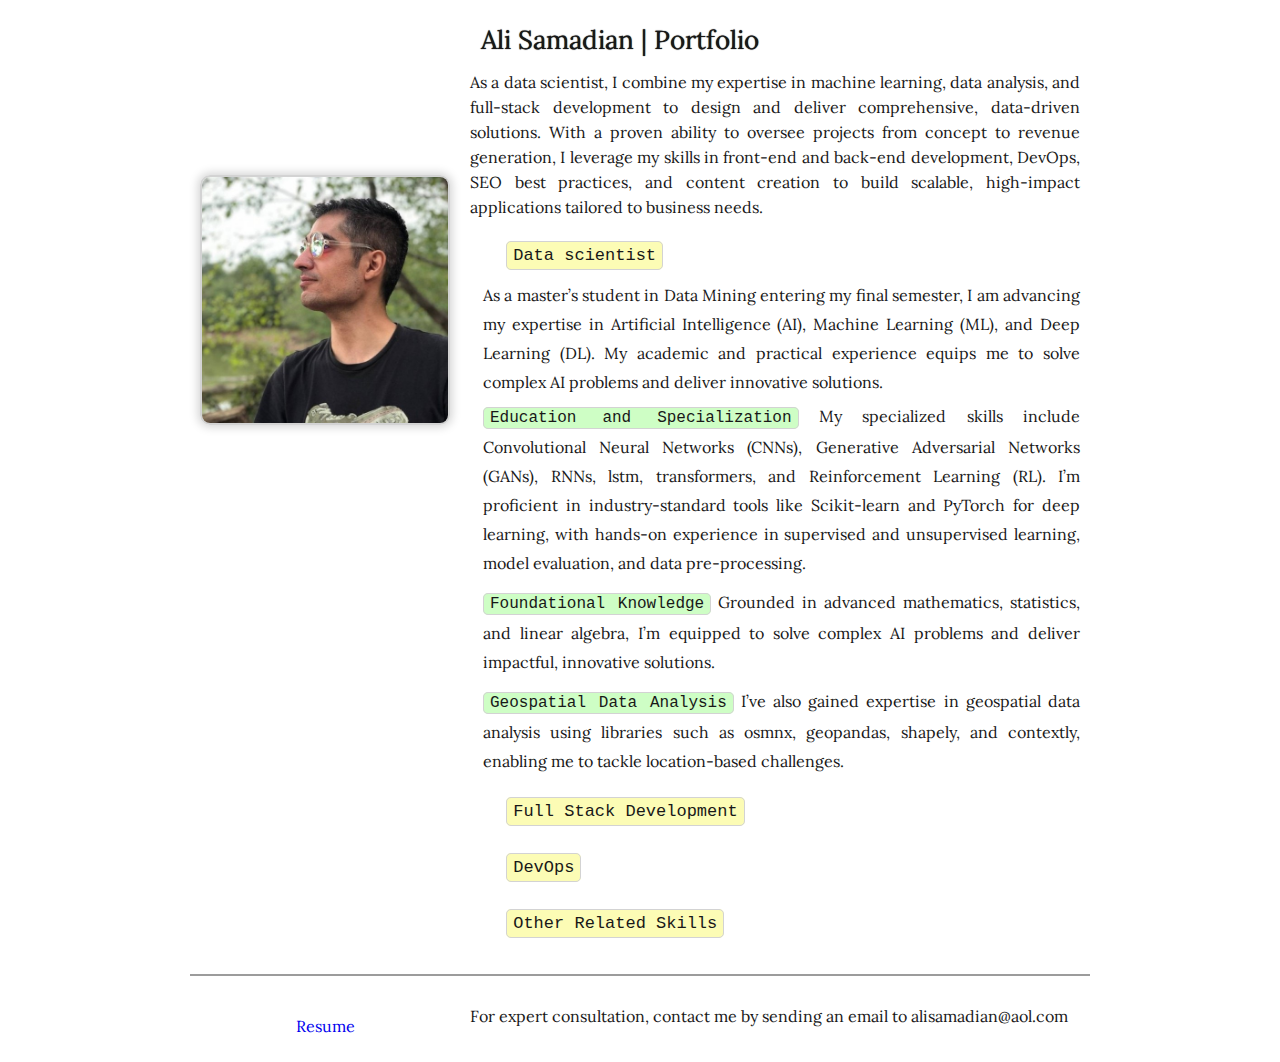
==== commit 08b29cea: "sixth-real final" ====
--- a/index.html
+++ b/index.html
@@ -153,7 +153,7 @@
         <div class="second-row">
           <div class="second-row-left">
             <div class="second-row-left-contact-text-container">
-              <span>You can contact me by sending an email to alisamadian (at) aol (dot) com.</span>
+              <span>For expert consultation, contact me by sending an email to alisamadian@aol.com</span>
             </div>
           <ul class="first-row-left-social-icons-ul">
               <li class="first-row-left-social-icons-ul-li">
@@ -169,10 +169,10 @@
                 <a href="tel:+989354920099"><i class="far fa-phone"></i></a>
               </li>
               <li class="first-row-left-social-icons-ul-li">
-                <a href="https://t.me/alisamadian0"><i class="fab fa-whatsapp"></i></a>
+                <a href="https://t.me/alisamadian0"><i class="fab fa-telegram"></i></a>
               </li>
               <li class="first-row-left-social-icons-ul-li">
-                <a href="https://wa.me/989354920099"><i class="fab fa-telegram"></i></a>
+                <a href="https://wa.me/989354920099"><i class="fab fa-whatsapp"></i></a>
               </li>
               
             </ul>
--- a/index.css
+++ b/index.css
@@ -116,10 +116,15 @@
   justify-content: flex-start;
   align-items: flex-start;
 }
+.first-row-left-text-ul li div p {
+  padding-top: 5px;
+}
+
 .first-row-left-text-ul-topics {
   padding: 4px 6px;
   border: solid 1px var(--border);
   border-radius: 5px;
+  font-size: 17px;
   background-color: var(--yellow);
   cursor: pointer;
   user-select: none;
@@ -140,9 +145,6 @@
   font-size: 26px;
   padding: 0px 6px 5px 6px;
   margin: 0 5px;
-  border: solid 1px var(--border);
-  border-radius: 5px;
-  background-color: var(--green);
 }
 .first-row-left-introduction-p {
   padding: 5px 0 5px 0;
@@ -268,6 +270,7 @@
   .second-row {
     width: 100%;
     min-height: 100px;
+    padding: 15px 0;
     display: flex;
     flex-direction: column-reverse;
     justify-content: flex-start;
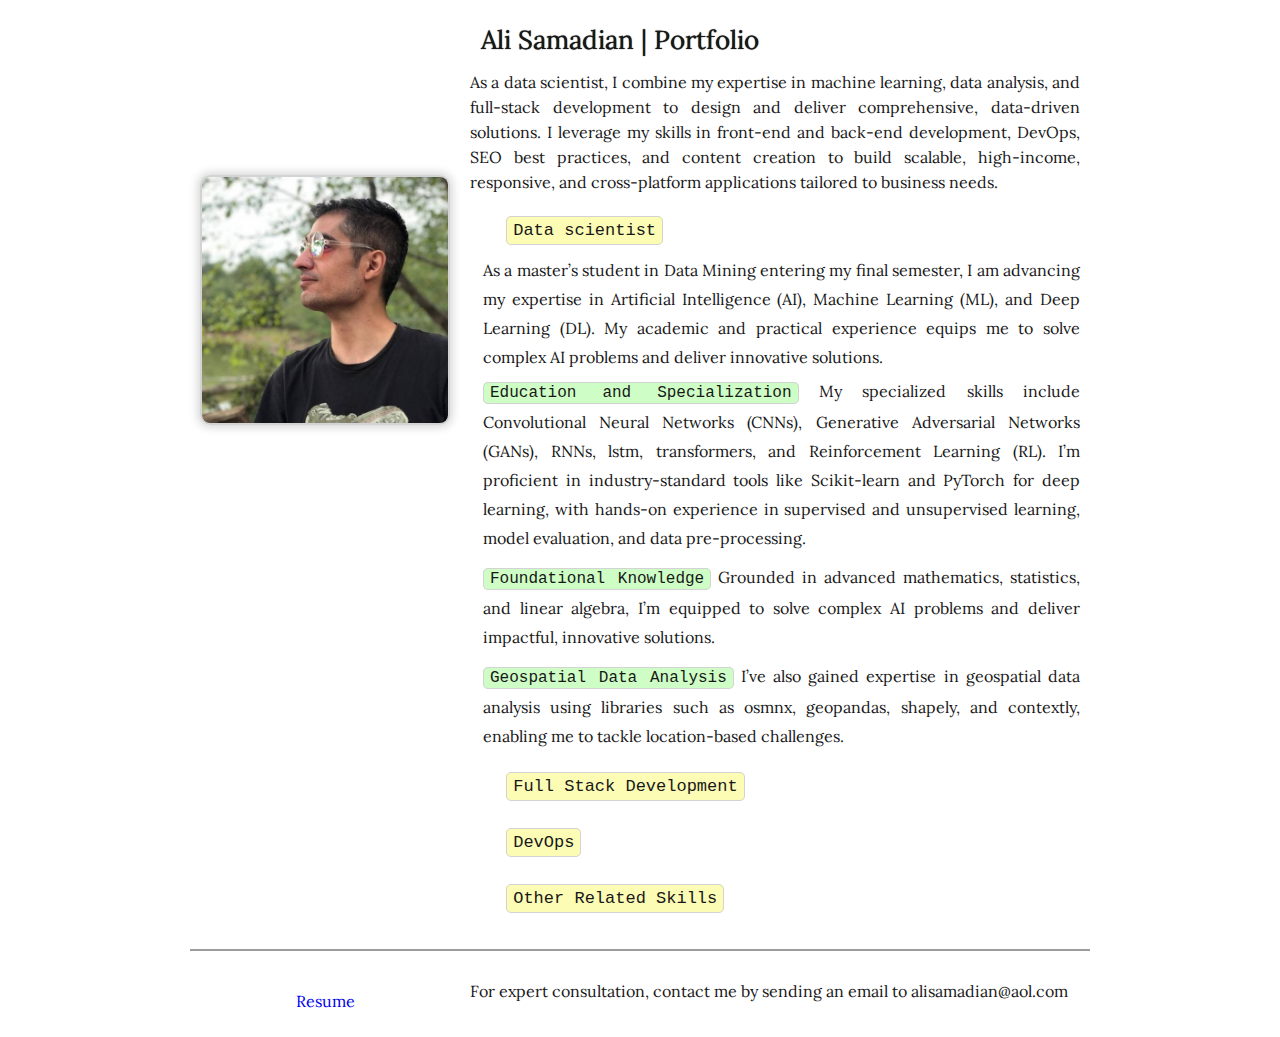
==== commit cdd82079: "ali-some-fix" ====
--- a/index.html
+++ b/index.html
@@ -44,9 +44,9 @@
               <h1 class="first-row-left-h1">Ali Samadian | Portfolio</h1>
               <p class="first-row-left-introduction-p">
                 As a data scientist, I combine my expertise in machine learning, data analysis, and full-stack development to design and deliver 
-                comprehensive, data-driven solutions. With a proven ability to oversee projects from concept to revenue generation, I leverage 
-                my skills in front-end and back-end development, DevOps, SEO best practices, and content creation to build scalable, high-impact 
-                applications tailored to business needs.
+                comprehensive, data-driven solutions. I leverage 
+                my skills in front-end and back-end development, DevOps, SEO best practices, and content creation to build scalable, high-income, 
+                responsive, and cross-platform applications tailored to business needs.
               </p>
               <ul class="first-row-left-text-ul">
                 <li>
@@ -135,7 +135,7 @@
                       <pre class="first-row-left-text-ul-sub-topics">Data Analysis and Visualization</pre> With strong expertise in Python libraries like Pandas, Pandas TA, NumPy, and Matplotlib, I perform advanced data manipulation, analysis, and visualization to support data-driven decision-making.
                       </p>
                     <p>
-                      <pre class="first-row-left-text-ul-sub-topics"> Algorithmic Proficiency</pre> My expertise in Data Structures (DS) and Algorithm Design (AD) ensures optimized performance and efficient problem-solving across software solutions.
+                      <pre class="first-row-left-text-ul-sub-topics">Algorithmic Proficiency</pre> My expertise in Data Structures (DS) and Algorithm Design (AD) ensures optimized performance and efficient problem-solving across software solutions.
                     </p>
                     <p>
                       <pre class="first-row-left-text-ul-sub-topics">Search Engine Optimization (SEO)</pre> Knowledgeable in SEO best practices, I apply technical, on-page, and off-page strategies to enhance web visibility and boost organic traffic.
